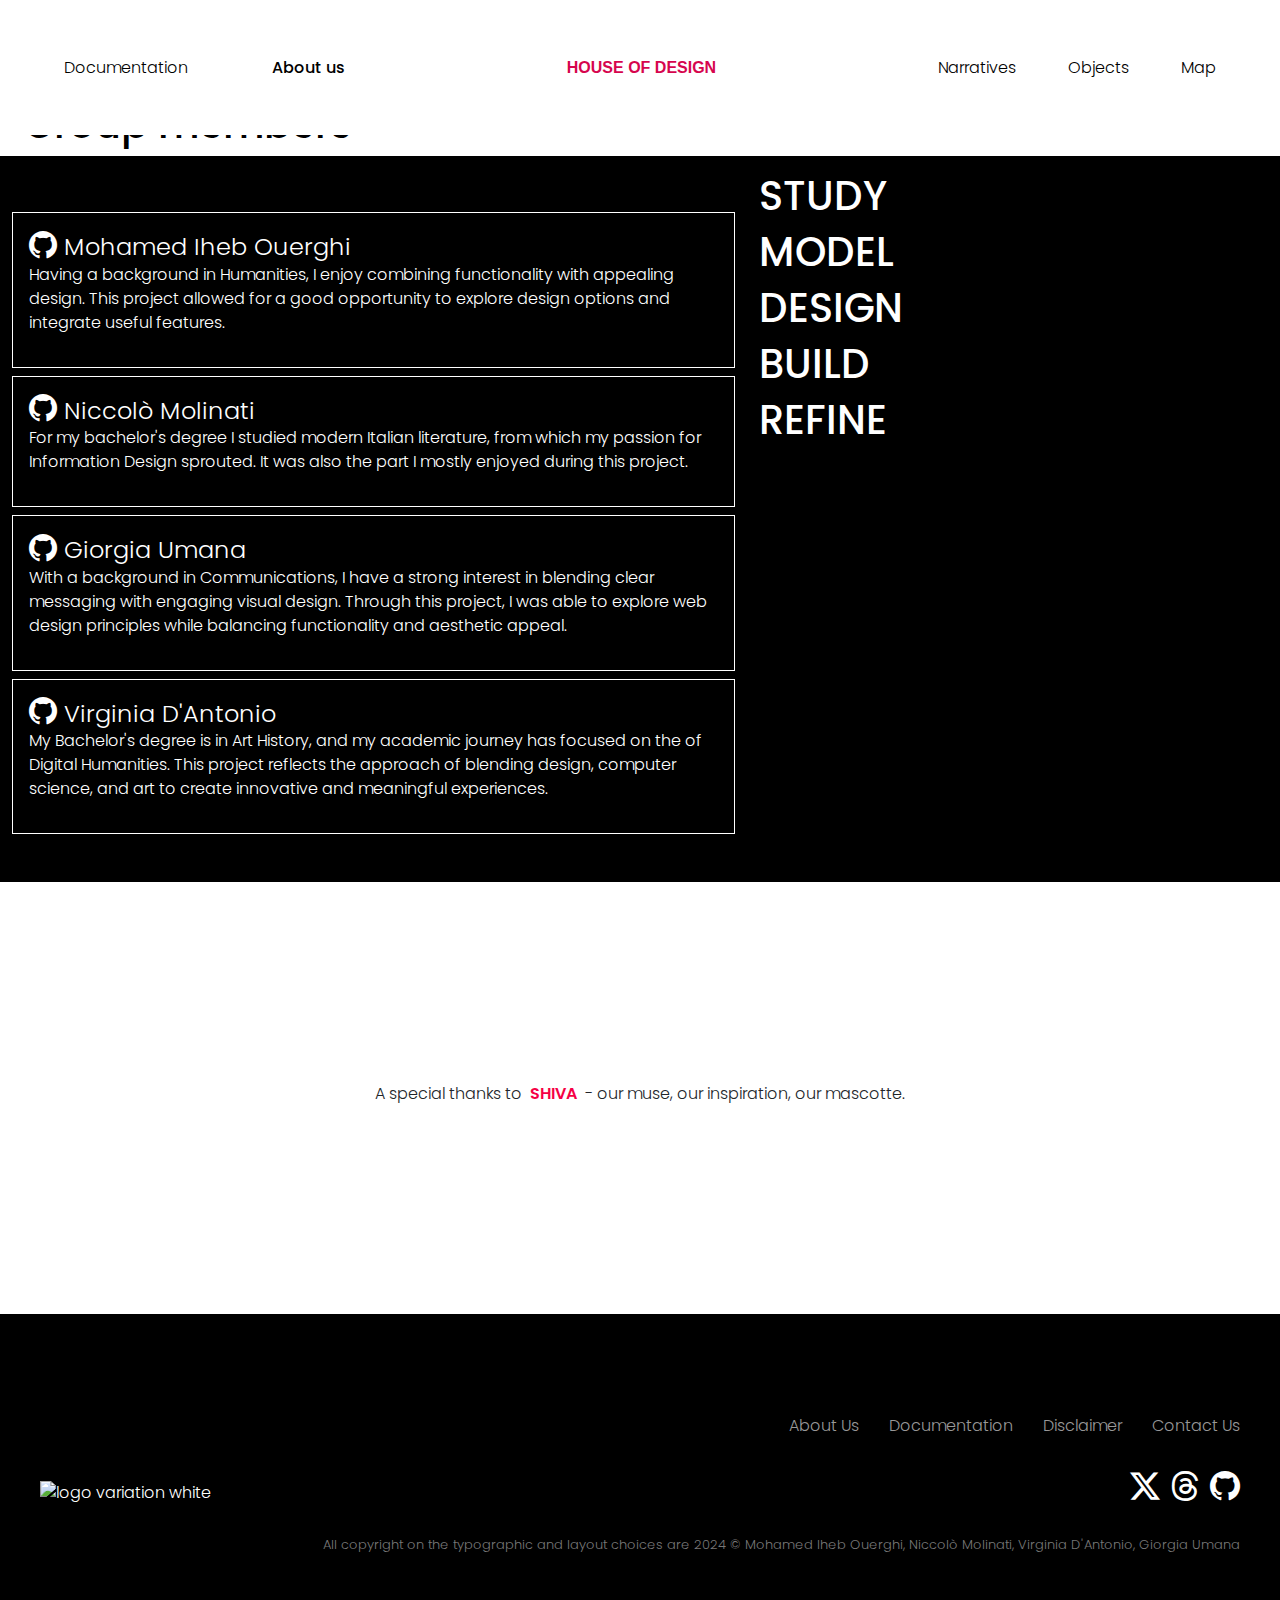
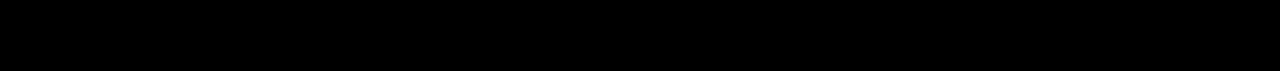
==== aboutus.html @ 2404f8f4 "Add files via upload" ====
<!doctype html>
<html lang="en">

<head>
    <meta charset="utf-8">
    <meta name="viewport" content="width=device-width, initial-scale=1">
    <title>House of Design</title>

    <link href="https://cdn.jsdelivr.net/npm/bootstrap@5.3.3/dist/css/bootstrap.min.css" rel="stylesheet"
        integrity="sha384-QWTKZyjpPEjISv5WaRU9OFeRpok6YctnYmDr5pNlyT2bRjXh0JMhjY6hW+ALEwIH" crossorigin="anonymous">
    <link rel="stylesheet" href="https://cdn.jsdelivr.net/npm/bootstrap-icons@1.11.3/font/bootstrap-icons.min.css">
    <link href='https://unpkg.com/boxicons@2.1.4/css/boxicons.min.css' rel='stylesheet'>

    <!--favicon-->
    <link rel="apple-touch-icon" sizes="180x180" href="images/favicon/apple-touch-icon.png">
    <link rel="icon" type="image/png" sizes="32x32" href="images/favicon/favicon-32x32.png">
    <link rel="icon" type="image/png" sizes="16x16" href="images/favicon-16x16.png">

    <!--fonts-->
    <link rel="preconnect" href="https://fonts.googleapis.com">
    <link rel="preconnect" href="https://fonts.gstatic.com" crossorigin>


    <link href="https://fonts.cdnfonts.com/css/glacial-indifference-2" rel="stylesheet">
    <link
        href="https://fonts.googleapis.com/css2?family=Poppins:ital,wght@0,100;0,200;0,300;0,400;0,500;0,600;0,700;0,800;0,900;1,100;1,200;1,300;1,400;1,500;1,600;1,700;1,800;1,900&display=swap"
        rel="stylesheet">
    <link href="https://fonts.googleapis.com/css2?family=Assistant:wght@200..800&display=swap" rel="stylesheet">
    <link type="text/css" rel="stylesheet" href="style1.css">
    <link href="css/style.css" rel="stylesheet">
    <link href="css/basicStyling.css" rel="stylesheet">

    <script src="phase4.js"></script>

</head>

<body>
    <nav>
        <a href="index.html" class="graphiclogo showsmall"><img src="images/logo.png" alt="Logo" class="nav-logo"></a>
        <div class="items_left">
            <a href="documentation.html">Documentation</a>
            <a href="aboutus.html" class="youAreHere" aria-current="page">About us</a>

        </div>
        <a href="index.html" class="textlogo">House of design</a>

        <div class="items_right">
            <a href="narratives.html">Narratives</a>
            <a href="objs.html">Objects</a>
            <a href="map.html">Map</a>
        </div>
    </nav>
    <main>
        <h1 id="titleAU" class="ps-4 text-black">Group members</h1>
        <div class="container-fluid text-white">
            <div id="blackBox" class="row bg-black">
                <div class="col-xl-7 col-12 my-5">
                    <div class="container border border-white my-2 p-3">
                        <a href="https://github.com/ThIheb" class="normalButtons bi bi-github h3">
                            <p class="fs-4 d-inline">Mohamed Iheb Ouerghi</p>
                        </a>
                        <p class="mt-0">Having a background in Humanities, I enjoy combining functionality with
                            appealing design. This project allowed for a good opportunity to explore design options and
                            integrate useful features.

                        </p>
                    </div>
                    <div class="container border border-white my-2 p-3">
                        <a href="https://github.com/NiccoloMolinati" class="normalButtons bi bi-github h3">
                            <p class="fs-4 d-inline">Niccolò Molinati</p>
                        </a>
                        <p class="mt-0">For my bachelor's degree I studied modern Italian literature, from which my
                            passion
                            for Information Design sprouted. It was also the part I mostly enjoyed during this project.
                        </p>
                    </div>
                    <div class="container border border-white my-2 p-3">
                        <a href="https://github.com/JO-U" class="normalButtons bi bi-github h3">
                            <p class="fs-4 d-inline">Giorgia Umana</p>
                        </a>
                        <p class="mt-0">With a background in Communications, I have a strong interest in blending clear messaging with engaging visual design. Through this project, I was able to explore web design principles while balancing functionality and aesthetic appeal.

                        </p>
                    </div>
                    <div class="container border border-white mt-2 p-3">
                        <a href="https://github.com/VirginiaDa00" class="normalButtons bi bi-github h3">
                            <p class="fs-4 d-inline">Virginia D'Antonio</p>
                        </a>
                        <p class="mt-0">My Bachelor's degree is in Art History, and my academic journey has focused on the   
                        of Digital Humanities. This project reflects the approach of blending 
                        design, computer science, and art to create innovative and meaningful experiences.</p>
                    </div>
                </div>

                <div class="d-none d-xl-block col-xl-5 pt-3">
                    <h1 class="normalButtons coolWords">STUDY</h1>
                    <h1 class="normalButtons coolWords">MODEL</h1>
                    <h1 class="normalButtons coolWords">DESIGN</h1>
                    <h1 class="normalButtons coolWords">BUILD</h1>
                    <h1 class="normalButtons coolWords">REFINE</h1>
                </div>

            </div>
        </div>


        <div class="container-fluid my-5 py-5">
            <div class="row justify-content-center py-xl-5 my-xl-5">
                <img alt="" class="imgAU"
                    src="images/Shiva Vase - Blue Limited Edition - Capsule X bd - BD Barcelona.jpeg" />
                <p class="text-center mt-2">A special thanks to <a class=" mx-1"
                        style="color:#f50045; font-weight: 600;">SHIVA</a>
                    - our muse, our inspiration, our mascotte.</p>
            </div>
        </div>






    </main>
</body>
<footer>
    <img src="images/logoWhite.png" alt="logo variation white">
    <div class="right">
        <div class="links">
            <a href="aboutus.html" aria-current="page">About Us</a>
            <a href="documentation.html">Documentation</a>
            <a href="disclamer.html">Disclaimer</a>
            <a href="#">Contact Us</a>
        </div>
        <div class="social">
            <i class="bi bi-twitter-x"></i>
            <i class="bi bi-threads"></i>
            <i class="bi bi-github"></i>
        </div>
        <p>All copyright on the typographic and layout choices are 2024 © Mohamed Iheb Ouerghi, Niccolò Molinati,
            Virginia D'Antonio, Giorgia Umana</p>
    </div>
</footer>
<script src="narratives/narratives.js"></script>

<script src="https://code.jquery.com/jquery-3.2.1.slim.min.js"
    integrity="sha384-KJ3o2DKtIkvYIK3UENzmM7KCkRr/rE9/Qpg6aAZGJwFDMVNA/GpGFF93hXpG5KkN"
    crossorigin="anonymous"></script>
<script src="https://cdn.jsdelivr.net/npm/popper.js@1.12.9/dist/umd/popper.min.js"
    integrity="sha384-ApNbgh9B+Y1QKtv3Rn7W3mgPxhU9K/ScQsAP7hUibX39j7fakFPskvXusvfa0b4Q"
    crossorigin="anonymous"></script>
<script src="https://cdn.jsdelivr.net/npm/bootstrap@4.0.0/dist/js/bootstrap.min.js"
    integrity="sha384-JZR6Spejh4U02d8jOt6vLEHfe/JQGiRRSQQxSfFWpi1MquVdAyjUar5+76PVCmYl"
    crossorigin="anonymous"></script>
<script src="https://cdn.jsdelivr.net/npm/bootstrap@5.3.3/dist/js/bootstrap.bundle.min.js"
    integrity="sha384-YvpcrYf0tY3lHB60NNkmXc5s9fDVZLESaAA55NDzOxhy9GkcIdslK1eN7N6jIeHz"
    crossorigin="anonymous"></script>
</body>

</html>
---- css/style.css ----
* {padding: 0; 
    margin: 0; 
    box-sizing: border-box;
    font-family: "Poppins", sans-serif;
    font-weight: 300;
    font-style: normal;
}
html, body{
    overflow-x: hidden;
    width:100%
}
a{
    text-decoration: none;
    color: #000;
}


.logo_container {text-transform: uppercase;
    display: flex;
    justify-content: center;
    align-items: center; 
    height: 90vh; 
    position: relative; 
    color:white
}

.textlogohome {font-family: 'Glacial Indifference', sans-serif;
    font-weight: 700;
    font-size: 5.5rem;
    color:#ffffff;
    position: fixed; 
    top: 20%; 
    left: 50%;
    transform: translate(-50%, -50%); 
    z-index: 2;
    opacity: 1;
}



@media (max-width: 768px) {
    .textlogohome{display:none}
    .showsmall {padding-bottom: 1%;
        width: 20px; 
        height: auto; 
        display: block; 
        text-align: center;
        z-index: 1;
        
    }

    .logo_container .showsmall{font-family: 'Glacial Indifference', sans-serif;
        font-weight: 700;
        font-size: 3rem;
        color:#ffffff;
      
        z-index: 1;
        opacity: 1;
    }}


    


.content {
    width: 100%;
    position: relative;
}



header{
    padding: 0 80px;
    height: calc(100vh - 80px);
    display: flex;
    align-items: center;
    justify-content: space-between;
}

header .left{
    width: 700px;
}

header .left h1{
    font-size: 80px;
}

header .left h1 span{
    color:#F50045
}

header .left p{
    margin: 40px 0;
    color: #777;
}

header .left a{
    display: flex;
    align-items: center;
    background: #000;
    width: 200px;
    padding: 8px;
    border-radius: 60px;
}

header .left a i{
    background-color: #fff;
    font-size: 24px;
    border-radius: 50%;
    padding: 8px;
}

header .left a span{
    color: #fff;
    margin-left: 10px;
}

header img{
    width: 600px;
    max-width: 100%;
}

h2.separator{
    padding: 0 80px;
    font-size: 40px;
    margin-top: 40px;
}

.information{
    padding: 0 80px;
    margin: 0 0 0 80px;
    display: flex;
    justify-content: space-around;
    gap: 30px;
    
    position:relative
}
.item_link{
    display:flex;
    justify-content: space-between;
    flex: 1;
    
}

.information .item{
    border-radius: 0px;
    flex:1;        
    border: 1px solid #ddd;
        padding: 27px;
        background: #fff;
        box-shadow: 0 2px 5px rgba(0, 0, 0, 0.1);
}

.information .item p{width:100%;
    padding:4% 0;
    border-top:0.5px solid rgba(0, 0, 0, 0.199)
    
    ;
}

.information .item hr{opacity: .25;}
.pie-charts{
    display:flex;
    flex-direction: row;
    gap: 10px !important;
}
.map_text{
    padding:20px;
    display:flex;
    flex-direction: row;
}

.information .item:hover{
    box-shadow: none;
}

.information .item .header{
    display: flex;
    align-items: center;
    gap: 10px
}

.information .item .header i{
    font-size: 40px;
}

.information .item .header h5{
    font-size: 17px;
}



@media screen and (max-width: 1400px) {
    
    header,
    h2.separator,
    .information{
        padding: 0 40px;
        flex-direction: column;
        flex-wrap: wrap;
    }
    .information .item p{
        margin-top: 10px;
        padding: 0 4px;
        
    }

    header .left h1{
        font-size: 60px;
    }

    header img{
        width: 540px;
        max-width: 100%;
    }

    .item img{
        width: 220px;
        height: 220px;
    }


}

@media screen and (max-width: 1200px) {
    
    header .left h1{
        font-size: 48px;
    }

    header img{
        width: 480px;
    }

    h2.separator{
        font-size: 34px;
    }
    .information{
        margin: 0 !important;
        flex-direction: column;
        flex-wrap: wrap;
    }
    .information .item p{
        margin-top: 10px;
        
        
    }

    .information .item .header i{
        font-size: 36px;
    }

    .information .item .header h5{
        font-size: 15px;
    }

    .information .item p{
        font-size: 13px;
    }
    
    

}

@media screen and (max-width: 992px) {
    
    nav a.logo{
        font-size: 28px;
    }

    nav .links a{
        font-size: 14px;
    }

    header{
        flex-direction: column-reverse;
        height: auto;
        margin-bottom: 60px;
    }

    header .left{
        width: 100%;
    }

    header img{
        width: 100%;
    }

    .information{
        
        flex-direction: column;
        flex-wrap: wrap;
    }

    .information .item{
        width: 100%;
    }


}

@media screen and (max-width: 768px) {
    
    header,
    h2.separator,
    .information{
        align-items: center;
        max-width: 100%;
        text-align: left;
    }

    header .left h1{
        font-size: 36px;
    }

    header .left p{
        font-size: 14px;
    }

    header .left a{
        
        width: 160px;
        font-size: 14px;
    }

    header .left a i{
        align-items: center;
    }

    h2.separator{
        font-size: 30px;
    }

}

@media screen and (max-width: 576px) {
    
    header .left h1{
        font-size: 30px;
    }

    .information .item{
        width: 100%;
    }

    .item{
        width: 47%;
    }

}
.routine-buttons{
    display:none;
    margin-top: 15px;
}

.routine-btn{
    background-color: #000;
    
}
.container{
    max-width:100%;
    margin: 0 0;
    padding: 0;
    top: 0;
    
}


table{
    width: 100%;
    border-collapse: collapse
}
td,th {
    border:1px solid black;
    padding:10px
}
td.date{
    width: 10%;
    vertical-align:top;
    text-align: center;
    font-weight: bold;
}
td.details{
    width:75%;
    vertical-align: top;
    align-items: left;
    flex-direction: row;
    display:flex
}
.btn{
    margin-top: 10px;
    padding:5px 10px;
    color: black;
    text-decoration: none;
    border-radius: 0px;
    display:flex
}
.details-inner{
    padding-left: 50px;
}
.right .social i{
    font-size: 30px;
    cursor: pointer;
    transition: color 0.3s ease;
}
.right .social i:hover{
    color: #F50045;
}
.container-objects{
    display: flex;
    align-items: center;
    padding: 20px;
    background-color: white;
  
    justify-content: space-between;
    margin: 5rem;

}
@media (max-width: 1024px) {
    .container-objects {
        flex-wrap: wrap; 
        justify-content: center; 
        margin: 3rem; 
        gap: 2rem; 
    }
    .maintitle-1{
        font-size: 15rem;
        
    }
}
@media (max-width: 768px) {
    .container-objects {
        flex-direction: column; 
        align-items: center; 
        padding: 10px; 
        margin: 1rem; 
        gap: 1.5rem; 
    }
    .maintitle-1{
        font-size: 6rem;
        
    }
}
@media (max-width: 576px) {
    .container-objects {
        flex-direction: column; 
        padding: 5px; 
        margin: 0.5rem; 
        gap: 1rem; 
    }
    .maintitle-1{
        font-size: 8rem;
        
    }
    
}
.lower_nav{
    height:90vh;
  
}

.map_low{height:75vh;
    display:flex;
    flex-direction: row;
    flex:1;
    gap:20px;
    margin: 7% 0 ;
    padding: 0 80px;
  
}
.map iframe{
    width: 40vw;
    height:45vh;
    position:absolute;
}
.left-container{
    position: relative;
    display:flex;
    flex-direction: column;
    align-items: flex-start;
    width: 100%;
    justify-content: center;
}
.maintitle{
   display:flex;
   flex-direction: column;
   align-items: center;
   justify-content: space-between;
}
.maintitle-1{
    font-size: 20rem;
    font-family: 'Glacial Indifference', sans-serif;
    color:#F50045;
    letter-spacing: -0.2em;
    align-items: flex-start;
}

.visually-hidden{clip: rect(0 0 0 0);
    clip-path: inset(50%);
    height: 1px;
    overflow: hidden;
    position: absolute;
    white-space: nowrap;
    width: 1px;}


.small-nav{
    display:flex;
    justify-content: space-around;
    flex-direction: column;
    align-items: center;
    
}    
.small-info{
    display:flex;
    justify-content: space-around;
    flex-direction: row;
    align-items: flex-start;
    gap:10rem;
    left: 2%
    
}
.box{
    font-size: 2rem;

}
.description-1{
    margin-top: 50px;
    display:flex;
    margin-left: 200px;
    flex-wrap: wrap;

}
.subtitle{
    font-size: 50px;
    margin-top: -100px;
    margin-left: 50px;
    padding-left: 2px;
    
}
.line{
    position:absolute;
    top:35%;
    width:100%;
    height:3px;
    background-color: #000;
    z-index:1;
}


.scroller {background-color: white;
    width: 100vw; 
    overflow: hidden; 
    display: flex;
}

.scrollee {
    width: fit-content; 
    display: flex;
    flex-wrap: nowrap; 
}

.scrollee_item {
    margin-top: 3%;
    width: 100vw;
    height: 90vh; 
    display:flex;
    flex-direction: row;
   left:0
}


.secondIntro{align-self: center;

    margin:7%;}




.title_scrolle{height: 100%;
    flex-direction: column;
    align-content: center;
    display:flex;
    
}

.title_scrolle {
    text-align: left;
    align-items: left;
    margin-top: 8rem;
    margin-left: 15%;
    
}

.scrollee_item img{height:80%;
    width:auto;
}

#firstpart{padding-left:10%;
}


@media screen and (max-width: 768px) {
    .scroller img{ width:50%;
    }

    .scrollee_item {
        margin-top: 2%;
        width: 100vw;
        height: 100vh; 
        display:flex;
        flex-direction: row;
       left:0
    }

    .scroller{margin-right:3%}

    .stat-item{font-size: 10px;}
}

@media screen and (max-width: 576px) {
    .scroller img{ display: none;
    }

}

.logowhensmall{color: #000;
z-index: 3;
opacity:0}

   @media screen and (max-width: 1024px) {
    .map_and_spaces {
        height: auto;
        flex-direction: column-reverse;
        align-items: center;
        margin: 10% 7%;
    }
    .small-nav {
        flex-direction: row; 
        gap: 2rem;
    }
    .map_low {
        flex-direction: column; 
        align-items: center !important;
    }

    .map iframe {
        width: 80vw; 
        height: 40vh; 
        position: relative; 
    }

    #svg_container {
        width: 75%;
        flex: none;
        margin-top: 20px;
    }

    #rooms_texts {
        margin: 5% 7%;
        flex: none;
        margin-top: 20px;
    }
    .description-1{
        margin-left: 100px;
    
    }
    .des {
        font-size: 1.2rem; 
    
}

@media screen and (max-width: 768px) {
    .map_and_spaces {
        margin: 5% 7%;
        flex-direction: column;
        align-items: center;
        gap: 3%;
    }


    #rooms_texts {
        width: 100%;
        margin: 5% 7%;
    }
    .small-nav {
        flex-direction: column; 
    }
    .map_low {
        flex-direction: column; 
        align-items: center !important;
    }

    .map iframe {
        width: 90vw; 
        height: 100%; 
    }

    .lower_nav {
        height: auto; 
        margin-bottom: 10%; 
    }
    .description-1 {
        margin-left: 50px; 
        justify-content: center; 
    }
    .des {
        font-size: 1.1rem; 
    }
}

@media screen and (max-width: 576px) {
    .map_and_spaces {
        margin: 5% 7%;
    }

   

    #rooms_texts {
        
        margin: 5% 7%;
    }
    .small-info {
        flex-direction: column; 
        gap: 2rem; 
    }

    .box {
        font-size: 1.5rem; 
    }
    .map_low {
        flex-direction: column; 
        gap: 10px; 
        align-items: center !important;
        padding: 0, 80px;
        width: 100%;
        height: 100%
    }

    .map iframe {
        width: 100%; 
        height: 35vh; 
        }

    .lower_nav {
        height: auto; 
        margin-bottom: 5%; 
    }
}

.topic {text-transform: uppercase;
    font-family: "Assistant", sans-serif;
    font-style: normal;
    font-weight: 400;
    font-size: 0.9rem;
    line-height: 2em;
}

.map_low .title {font-family: "Poppins", sans-serif;
    font-size: 2.2rem;
    font-weight: 400;
    align-items: center;
}

.des {
    margin-top: 1.5em;
    line-height: 2em;
    font-size: 1rem;
}
}

/* GRAPHS*/
#graphs {
    text-align: left;
}

@media screen and (min-width: 500px) {
    #graphs div h2, #graphs div p {
        padding-left: 2%;
    }
    #graphs div {
        padding-bottom: 2%;
    }
    #graphCase div:nth-child(odd) {
        border: 1px solid black;
        
    }
    #graphCase div:nth-child(even) {
        border-top: 1px solid black;
        border-bottom: 1px solid black
    }
    #graphs-container {
        padding-top: 7%;
      }
      
    #graphs {
        display: flex;
        justify-content: space-between;
        align-items: stretch; 
        flex-wrap: wrap;
        gap: 0.5%;
        margin: 3% 1% 0 0;
        left:0;
    }
      
    .chart-wrapper {
        width: 32%;
       
        border: 1px solid #ddd;
        padding: 25px;
        
        background: #fff;
        box-shadow: 0 2px 5px rgba(0, 0, 0, 0.1);
      }
      
     
      
    .chart-wrapper hr {
        border: none;
        border-top: 1px solid #000000;
        margin: 10px 0 20px;
      }
      
    canvas {
        max-width: 100%;
        height: auto;
      }
}
@media screen and (max-width: 500px){
    #graphs div h2, #graphs div p {
        padding-left: 10%;
    }
    #graphs div {
        padding-bottom: 10%;
    }
    #graphCase div {
        width: 100%;
        border-top: 1px solid black;
    }
    section#graphs-container {
        margin: 0%;
        padding: 2%
    }
    section#graphs-container h1, section#graphs-container {
        padding: 5%;
    }
    div#graphs * {
        padding-left: 0% !important;
    }
    canvas { margin-bottom: 10%;}
}



.trying{padding: 0 80px;
    margin: 0 0 0 80px;}




.content {
    flex: 50%;
}

.image-mapper-shape {
    fill: rgba(0, 0, 0, 0);
    cursor: pointer;
}

g:hover .image-mapper-shape {
    fill: #d6054e;
    transition: fill 0.4s;
    opacity: 10%;
}

/* Intro Section */
.map_and_spaces {
    display: flex;
    flex-direction: row;
    gap: 5%;
    align-items: flex-end;
    margin: 12% 7% 7% 7%;
   
}

#svg_container { 
    width: 50%;
    height:auto;
    flex: 50%;
}

#rooms_texts{flex: 50%; 
    padding-top:3%;
    align-items: flex-end;
   }

   @media screen and (max-width: 1024px) {
    .map_and_spaces {
        height: auto;
        flex-direction: column-reverse;
        align-items: center;
        margin: 10% 7%;
    }

    #svg_container {
        width: 75%;
        flex: none;
        margin-top: 20px;
    }

    #rooms_texts {
        width: 100%;
        flex: none;
        margin-top: 20px;
    }
}

@media screen and (max-width: 768px) {
    .map_and_spaces {
        margin: 5% 7%;
        gap: 3%;
    }


    #rooms_texts {
        width: 100%;
    }
}

@media screen and (max-width: 576px) {
    .map_and_spaces {
        margin: 5% 7%;
    }

   

    #rooms_texts {
        width: 100%;
        margin-top: 15px;
    }
}
.scrolldown {
    display: grid;
    grid-template-columns: 1fr 1fr; 
    width: 100%;
    gap: 2px;
    padding-right: 7%;
    overflow-y: auto;
}


.heading_scrolldown {
    font-weight: bold;
    margin-top:7%;
    border-bottom: 1px solid #000;
}


.scrolldown p{font-size: large;

    text-align: left;
    padding-top:2%
}


.scrolldown p:nth-child(even){text-align: right;}


.scrolldown {margin-top:2%;
    max-height: 150px; 
    overflow-y: auto;
    font-size: 1rem;

}


.objects-section {
    display: flex;
    align-items: flex-end;
    justify-content: space-between;
    flex-wrap: wrap;
    padding: 2rem 7%;
   
}

.objects-left {
    display: flex;
    flex-direction: column;
    align-items: center;
    justify-content: center;
}

.objects-left h1 {font-size: 23rem;
    font-family: 'Glacial Indifference', sans-serif;
    color: #F50045;
    letter-spacing: -0.2em;
    padding-top:0
}

.objects-left span {
    font-size: 1.5rem;
    letter-spacing: 0.2rem;
    color: black;
    text-transform: uppercase;
    margin: -27% 0 0 25%; 
}

.objects-right {
    text-align: left;
    max-width: 70%;
    align-items: flex-end;
}

.stats {left:0;
    display: flex;
    margin-right:rem;
    margin-bottom: 1rem;
}



.stat-item {padding-right:3em;
    display: block;
    font-weight: normal;
}

.description {
    color: #333;
}

.information{padding-bottom:7%;
    padding-top:4%}
---- css/basicStyling.css ----
.topic {text-transform: uppercase;
    font-family: "Assistant", sans-serif;
    font-style: normal;
    font-weight: 400;
    font-size:  1rem;
    line-height: 2em;
}

.title {font-family: "Poppins", sans-serif;
    font-size: 2.5rem;
    font-weight: 400;
}

.des {
    margin-top: 1.5em;
    line-height: 2em;
    font-size: 1.2rem;
}

nav a {font-size: 1rem;

    text-decoration: none !important;
    color: #000 !important;
}

/* Header */
nav{position: fixed;
    width: 100%;
    height: 15%;
    display: flex;
    align-items: center;
    justify-content: space-between;
    top:0;
    padding:0 2.5em;
    background-color: #ffffff;
    z-index: 2;
    font-family: 'Poppins', sans-serif;
    }
    
main{margin-top:6.25rem ; 
width: 100%;}  
nav a {padding: 0 1.5em;}

.items_left a:nth-child(2){padding-left:3.5em;
}


nav .links a:not(:last-child) {
    margin-right: 20px;
}


.showsmall{display: none; }


.nav-logo {margin:2em 1.5em; 
   
}


.textlogo {top: "50px";
    color:#d6054e !important;
    font-weight: 700;
    text-transform: uppercase;
    z-index: 2;
    opacity: 1;
    font-family: 'Glacial Indifference', sans-serif;
}

.youAreHere {
    font-weight: 450;
}

/* Footer */
footer {
    background-color: #000;
    color: #fff;
    padding: 100px 80px;
    display: flex;
    align-items: center;
    justify-content: space-between;
}

footer h3 {
    font-size: 800;
}

footer .right {
    width: 80%;
    display: flex;
    flex-direction: column;
    align-items: flex-end;
    gap: 26px;
}

footer .right .links {
    display: flex;
    gap: 30px;
}

footer .right .links a {
    color: #989898;
    transition: color 0.3s ease;
}

footer .right .links a:hover {
    color: #fff;
}

footer .right .social {
    display: flex;
    align-items: center;
    gap: 10px;
}

footer .right .social i {
    font-size: 30px;
    cursor: pointer;
    transition: color 0.3s ease;
}

footer .right .social i:hover {
    color:#d6054e;
}

footer .right p {
    font-size: 13px;
    color: #777;
}

.social a {
    color: #fff !important;
}

/* Responsive Media Queries */
@media screen and (max-width: 1400px) {
    nav {
        padding: 0 40px;
    }

  
    
    footer {
        padding: 100px 40px;
    }

    footer h3 {
        font-size: 38px;
    }

}

@media screen and (max-width: 1200px) {
    nav {
        height: 80px; 
        padding: 0 2em; 
    }

   

    footer .links a {
        font-size: 15px;
    }
}

@media screen and (max-width: 992px) {
    nav a.logo {
        font-size: 28px;
    }

    nav .links a {
        font-size: 14px;
    }

   
    footer {
        flex-direction: column;
        padding: 60px 40px;
    }

    footer h3 {
        margin-bottom: 40px;
        font-size: 32px;
    }

    footer .right {
        width: 100%;
        align-items: center;
    }

    
}

@media screen and (max-width: 768px) {
    nav {
        height: 40px; 
        padding: 4em 1.5em 2em 0.9em; 
        font-size: 0.9rem; 
    }

    .container{margin-top:3%}
    .col-md-10{padding-left: 2em!important ;
       
    }

    .col-md-10 .title{font-size: 2em;}
    .col-md-2{padding-left:3em !important ;
    }

    nav a {
        padding: 0 0.8em; 
    }

    .showsmall {padding-bottom: 1%;
        width: 20px; 
        height: auto; 
        display: block; 
    }

       

    .textlogo, .items_left{
        display: none; 
    }
    
   
    
    footer {
        padding: 40px 20px;
    }
    
    footer img{padding-bottom:2em;}

}


@media screen and (max-width: 576px) {
    nav {
        height: 60px; 
        padding: 4em 0.5em; 
    }

    .col-md-10{padding-left: 3em!important ;
       
    }
    .col-md-2{padding-left:2.9em !important ;
        margin:3% 0 4% 0 ;
    }

    h1{text-align: left;}

    nav a {
        padding: 0 0.5em; 
    }
    nav a:last-child {
        padding-right: 1em; 
    }

    .nav-pills {margin-right:9%;
        flex-direction: row !important;
        justify-content: left;
      }
    
    
   .nav-logo{width:45px}
    
    .nav-pills .nav-link {font-size:14px;
        text-align: center;
        margin: 4px;
        padding: 10px; 
        border-radius: 0;;
        border: 1px solid black;
        flex: 1 0 calc(50% - 8px);    
      }

    .nav-link.active, .nav-link.active .show{ background-color: #d6054e !important;
        color:white !important;
        border:1px solid #d6054e !important;
   }


   footer{padding-top: 60px;}
  

   footer p{text-align: center;}

    .links {font-size: 12px;
        display: flex;
        flex-wrap: wrap; 
        text-align: left;
        margin: 0 50px;
    }
    
    .links a {
        flex: 1 0 calc(30% - 1px);  
    }

    .links a:nth-child(even){text-align: right;}

}
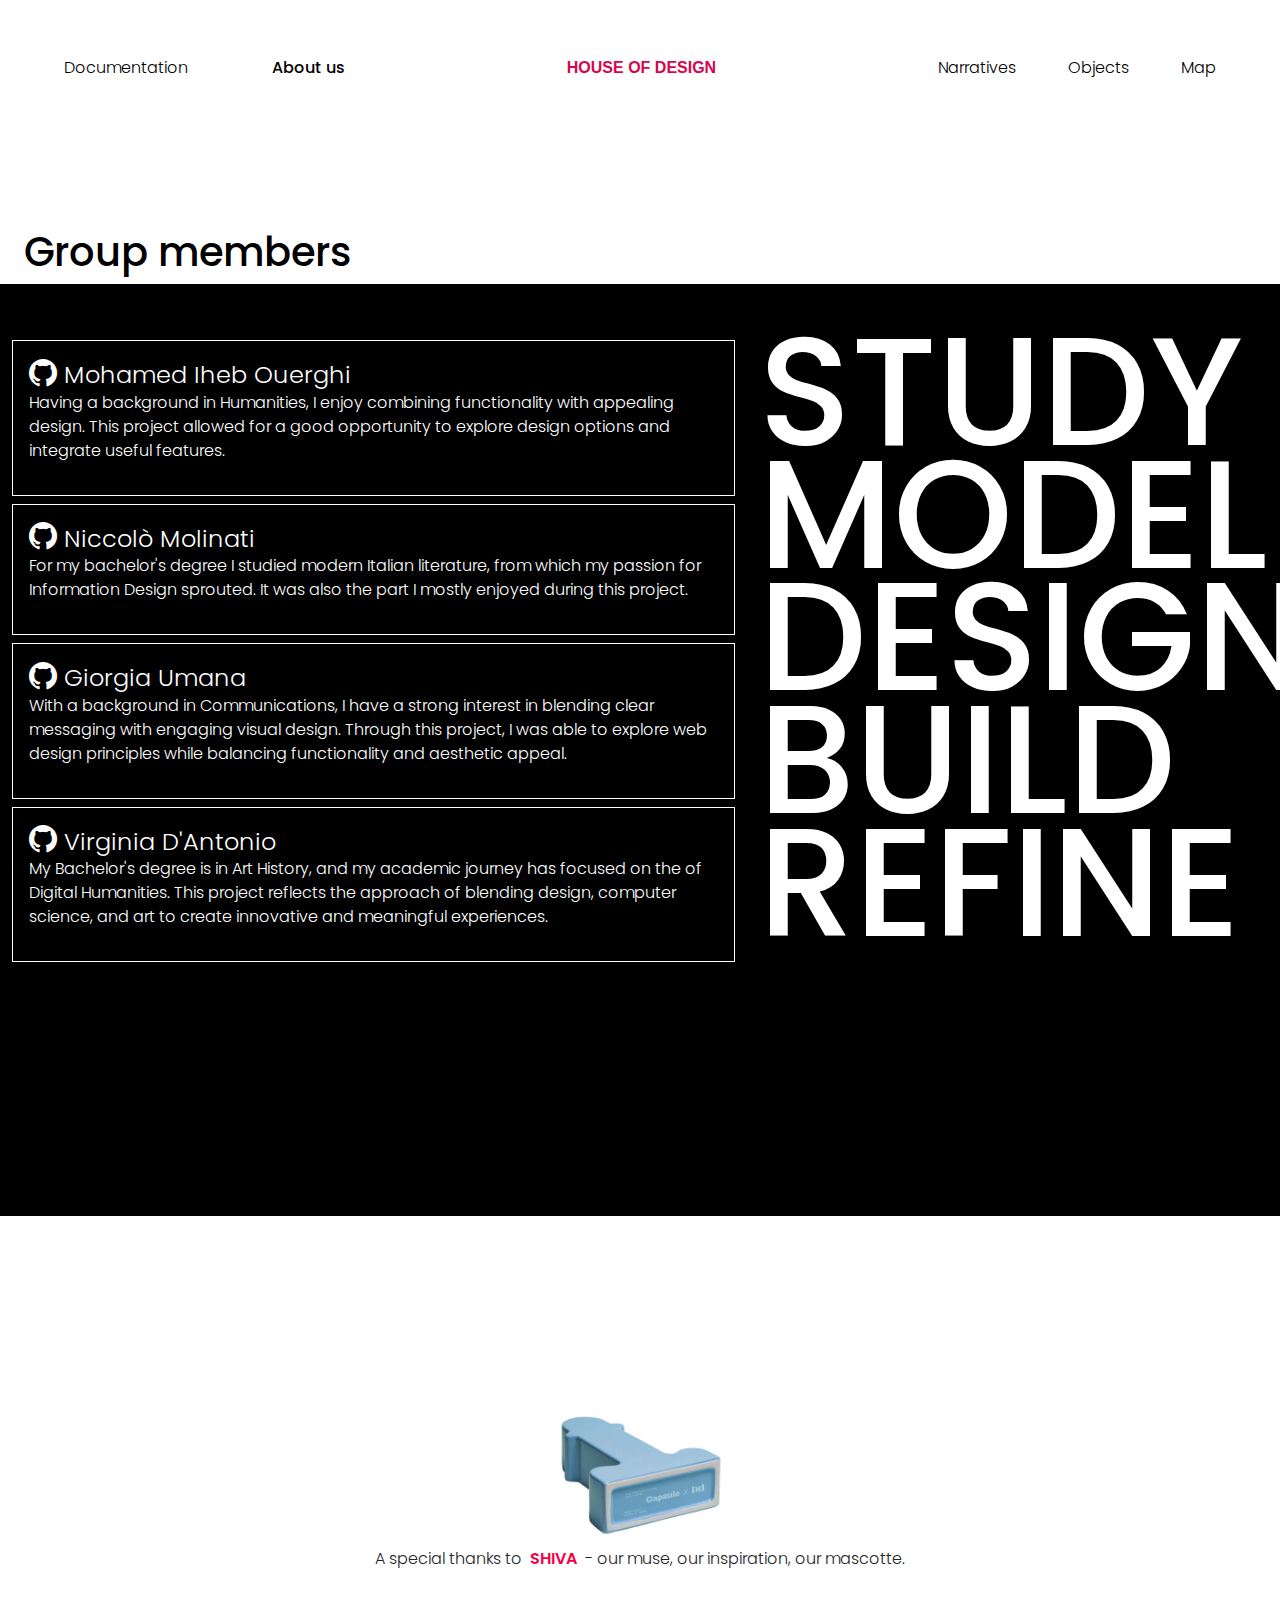
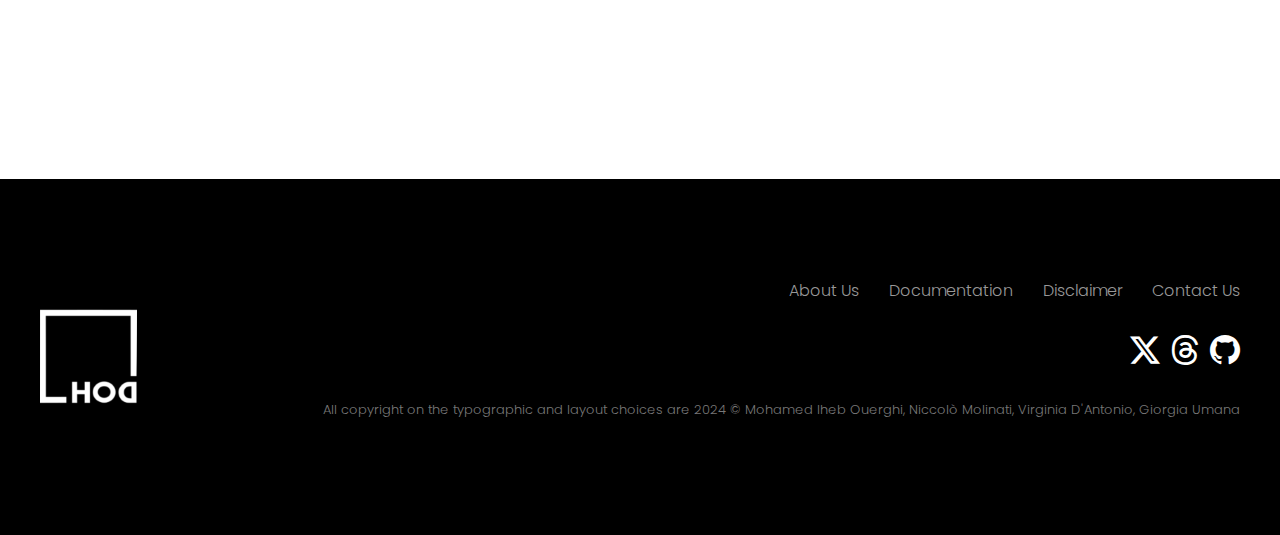
==== commit 7e6d6c0b: "small corrections" ====
--- a/aboutus.html
+++ b/aboutus.html
@@ -26,7 +26,7 @@
         href="https://fonts.googleapis.com/css2?family=Poppins:ital,wght@0,100;0,200;0,300;0,400;0,500;0,600;0,700;0,800;0,900;1,100;1,200;1,300;1,400;1,500;1,600;1,700;1,800;1,900&display=swap"
         rel="stylesheet">
     <link href="https://fonts.googleapis.com/css2?family=Assistant:wght@200..800&display=swap" rel="stylesheet">
-    <link type="text/css" rel="stylesheet" href="style1.css">
+    <link type="text/css" rel="stylesheet" href="css/style1.css">
     <link href="css/style.css" rel="stylesheet">
     <link href="css/basicStyling.css" rel="stylesheet">
 
--- a/css/style1.css
+++ b/css/style1.css
@@ -0,0 +1,160 @@
+* {padding: 0; 
+        margin: 0; 
+        box-sizing: border-box;
+        font-family: "Poppins", sans-serif;
+        font-weight: 300;
+        font-style: normal;
+    }
+ 
+div#mainInfo * {padding-top: 2%;
+                }
+div#mainInfo {margin-bottom: 10%;}
+p#type {padding-left: 3%;}
+div#mainInfo h1,h3,div#briefDesc {padding-left: 3%;}
+
+div#otherMetadata * {padding-top: 1%;}
+
+div.tableContainer {text-align: center;}
+
+table.mainMD {border-collapse: collapse;
+                table-layout: fixed;
+                width: 100%;
+                vertical-align: middle !important;
+                font-size: xx-small !important;
+}
+
+div#social i {height: 200%, !important; 
+        width: auto !important;}
+
+table.mainMD tr {border: solid 1px black;
+                display: flex;
+                justify-content: space-between;
+                vertical-align: middle; 
+                align-items: center;               
+                margin-bottom: 10px;
+                padding:15px;
+                font-size: small !important;}
+
+table.mainMD th {text-align: left;}
+
+/*ABOUT US*/
+
+@media screen and (max-width: 500px) {
+        img.imgAU {
+                width:50% !important;
+        }
+}
+@media screen and (min-width: 500px) {
+        img.imgAU {
+                width: 15% !important;
+        }
+}
+
+#titleAU {
+        padding-top: 10%;
+}
+.normalButtons:hover {color:#f50045 !important}
+.coolWords {font-size: 954%;
+        margin: 0%;
+        height: 13.4%;
+        align-content:start;}
+
+/*END ABOUT US*/
+
+table.mainMD tr:hover, .ourButtons:hover {background-color: #f50045 !important;
+                        color:white !important;
+                border: solid 1px #f50045 !important;
+                }
+
+button.prevNxt:hover {  
+        background-color: #f50045;
+        color:white;
+        border: solid 1px #f50045;
+}
+
+table#otherMD1, table#otherMD2 {table-layout: fixed;
+        }
+table#otherMD1 th, table#otherMD2 th, #keyWords p, #type-info {
+        font-weight: 600;
+}
+table#otherMD1 th,table#otherMD1 td, table#otherMD2 th, table#otherMD2 td {font-size: small !important;
+                
+                flex-grow: 0.5;
+                }
+
+div#descCarosel {margin-top: 10%;
+                border-top: solid 1px black;
+                padding-bottom: 0% !important;       }
+
+div#description {height: 416px;
+                padding: 5%;
+                padding-top: 10%;
+                overflow-y: scroll;
+                
+}
+div#bImg {border-left: solid 1px black;}
+
+@media screen and (max-width: 1201px) {
+        div#description {height: 300px;
+        width: 100%;
+        object-fit: fill;
+        border-bottom: solid 1px black;}
+        div#descCarosel {margin-top: 10%;
+                padding: 0%;
+                border-top: solid 1px rgb(0, 0, 0);}
+        div#bImg {border-left: solid 0px rgb(255, 255, 255);}
+        }
+
+::-webkit-scrollbar {
+        width: 5px;
+        }
+        
+::-webkit-scrollbar-track {
+        box-shadow: inset 0 0 5px rgb(255, 255, 255);
+        border-radius: 0px;
+        }
+        
+::-webkit-scrollbar-thumb {
+        background: rgb(0, 0, 0);
+        border-radius: 0px;
+        }
+
+#button {border-radius: 0%;}
+#button:hover {background-color: #f50045;
+        color:white;
+border: solid 1px #f50045;}
+
+@media screen and (max-width: 600px){
+        div#Img {
+                padding-top: 10%;
+                padding-left: 11%;                
+        }
+        div#mainInfo {
+                padding-right: 10%;
+        }
+        div#navigation {
+                margin:0%;
+                padding: 5% !important;
+                padding-left: 15% !important;
+                padding-right: 15% !important;
+        }
+
+        div#navigation div p {
+                margin: 2%;
+                padding: 0% ;
+        }
+        div#navigation div {
+                padding-bottom: 2% !important;
+        }
+        div#description {
+                overflow-x: hidden;
+        }
+        div#descBut1, div#descBut2, div#descBut3 {
+                justify-content: center !important;
+                
+        }
+        div#descBut2 div {
+                display: flex !important;
+                padding: 0% !important;
+        }
+}
